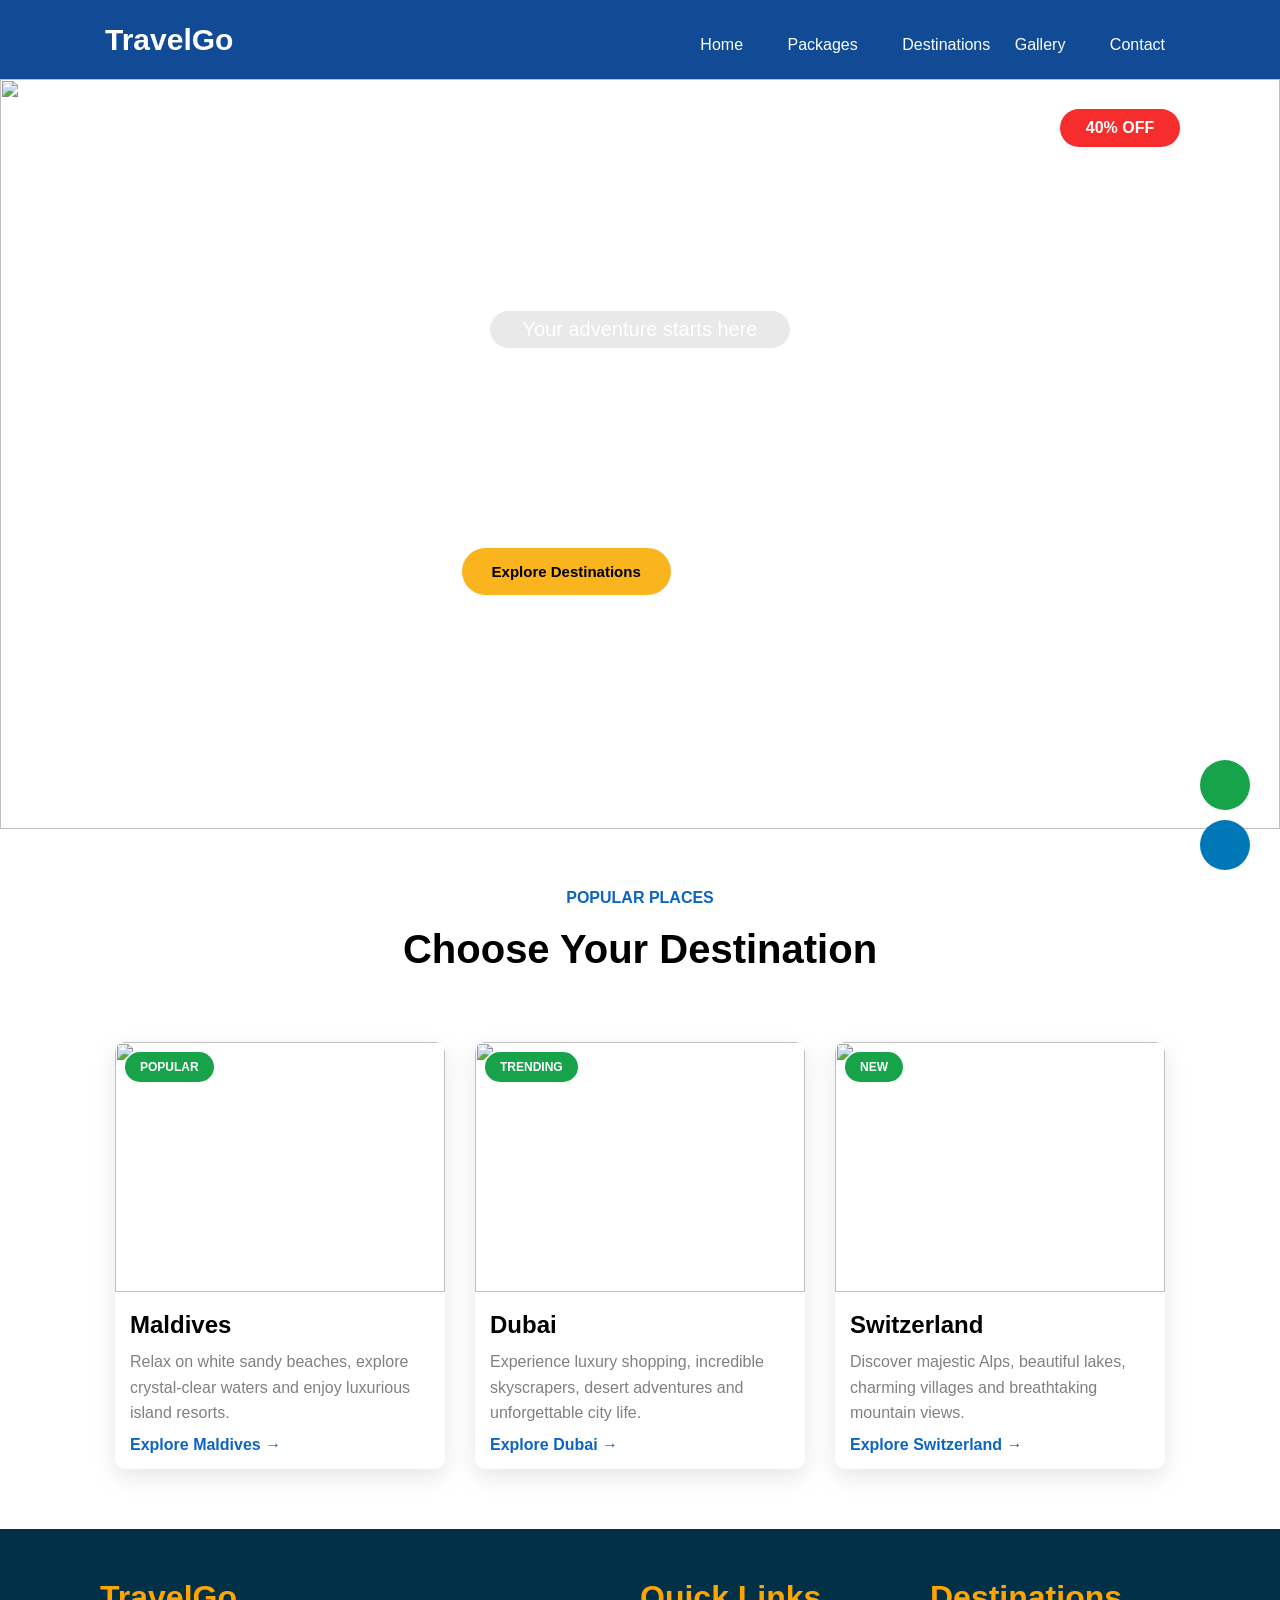
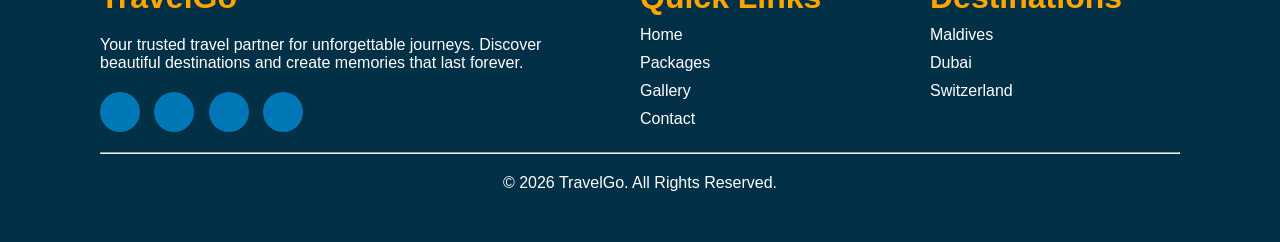
==== HTML/index.html @ c521e89c "first commit" ====
<!doctype html>
<html lang="en">
  <head>
    <meta charset="UTF-8" />
    <meta name="viewport" content="width=device-width, initial-scale=1.0" />
    <title>TravelGo | Explore The World</title>
    <script
      src="https://kit.fontawesome.com/423690261a.js"
      crossorigin="anonymous"
    ></script>
    <link rel="stylesheet" href="../CSS/index.css" />
  </head>
  <body>
    <header>
      <div class="nav">
        <div class="logo">
          <i class="fa-solid fa-plane"></i>
          <p>TravelGo</p>
        </div>
        <div class="links">
          <a href="index.html">Home</a>
          <a href="Packages.html">Packages</a>

          <div class="dropdown">
            Destinations <i class="fa-solid fa-chevron-down"></i>
            <div class="dropdown-content">
              <a href="maldives.html"
                ><i class="fa-solid fa-umbrella-beach"></i>Maldives</a
              >
              <a href="dubai.html"><i class="fa-solid fa-city"></i>Dubai</a>
              <a href="switzerland.html"
                ><i class="fa-solid fa-mountain-sun"></i>Switzerland</a
              >
            </div>
          </div>

          <a href="gallery.html">Gallery</a>
          <a href="contact.html">Contact</a>
        </div>
      </div>
    </header>
    <main>
      <div class="section1">
        <img
          src="https://ethnasia.com/cdn/shop/articles/sean-o-KMn4VEeEPR8-unsplash_edited.jpg?v=1621585619"
          alt=""
        />
        <p class="tag"><i class="fa-solid fa-tag"></i>40% OFF</p>
        <div class="content">
          <p class="sta">
            <i class="fa-solid fa-location-dot"></i>Your adventure starts here
          </p>
          <h1>Explore The World</h1>
          <p>
            Discover breathtaking destinations, unforgettable experiences and
            adventures that you'll remember forever.
          </p>
          <a href="#destination"><button>Explore Destinations</button></a>
          <a href="contact.html"><button class="btn2">Contact Us</button></a>
        </div>
      </div>
      <div class="section2" id="destination">
        <h4>POPULAR PLACES</h4>
        <h1>Choose Your Destination</h1>
        <div class="cards">
          <div class="card">
            <div class="img">
              <img
                src="https://encrypted-tbn0.gstatic.com/images?q=tbn:ANd9GcQawxaiNwJsTyJ8S8wZAcBOlpnUA8I8DMhIw2ytRgPPbg&s=10"
                alt=""
              />
              <div class="tag">POPULAR</div>
            </div>
            <div class="detaile">
              <h2>Maldives</h2>
              <p>
                Relax on white sandy beaches, explore crystal-clear waters and
                enjoy luxurious island resorts.
              </p>
              <a href="maldives.html">Explore Maldives →</a>
            </div>
          </div>
          <div class="card">
            <div class="img">
              <img
                src="https://encrypted-tbn0.gstatic.com/images?q=tbn:ANd9GcR11ljAyC319SfkmAGtGyfz8WSHQgs0YT3UKbNeUBx37Q&s=10"
                alt=""
              />
              <div class="tag">TRENDING</div>
            </div>
            <div class="detaile">
              <h2>Dubai</h2>
              <p>
                Experience luxury shopping, incredible skyscrapers, desert
                adventures and unforgettable city life.
              </p>
              <a href="dubai.html">Explore Dubai →</a>
            </div>
          </div>
          <div class="card">
            <div class="img">
              <img
                src="https://encrypted-tbn0.gstatic.com/images?q=tbn:ANd9GcQe5l6E9OCKkaV4LBXjf8zB3ey-iKDHnmA61eQvldxV5VEERKSGgOpm2cs&s=10"
                alt=""
              />
              <div class="tag">NEW</div>
            </div>
            <div class="detaile">
              <h2>Switzerland</h2>
              <p>
                Discover majestic Alps, beautiful lakes, charming villages and
                breathtaking mountain views.
              </p>
              <a href="switzerland.html">Explore Switzerland →</a>
            </div>
          </div>
        </div>
      </div>
    </main>
    <footer>
      <div class="footer">
        <div class="infos">
          <h1><i class="fa-solid fa-plane"></i>TravelGo</h1>
          <p>
            Your trusted travel partner for unforgettable journeys. Discover
            beautiful destinations and create memories that last forever.
          </p>
          <a href="https://www.facebook.com/"
            ><i class="fa-brands fa-facebook"></i
          ></a>
          <a href="https://www.instagram.com/"
            ><i class="fa-brands fa-instagram"></i
          ></a>
          <a href="https://www.x.com/"><i class="fa-brands fa-twitter"></i></a>
          <a href="https://www.youtube.com/"
            ><i class="fa-brands fa-youtube"></i
          ></a>
        </div>
        <div class="links">
          <h1>Quick Links</h1>
          <a href="index.html">Home</a>
          <a href="Packages.html">Packages</a>
          <a href="gallery.html">Gallery</a>
          <a href="contact.html">Contact</a>
        </div>
        <div class="links">
          <h1>Destinations</h1>
          <a href="maldives.html">Maldives</a>
          <a href="dubai.html">Dubai</a>
          <a href="switzerland.html">Switzerland</a>
        </div>
      </div>
      <hr />
      <p>© 2026 TravelGo. All Rights Reserved.</p>
    </footer>
    <a href="https://wa.me/919876543210" class="whatsapp"
      ><i class="fa-brands fa-whatsapp"></i
    ></a>
    <a href="tel:+919876543210" class="phone"
      ><i class="fa-solid fa-phone"></i
    ></a>
  </body>
</html>
---- CSS/index.css ----
* {
  margin: 0;
  padding: 0;
  box-sizing: border-box;
  font-family: Arial, Helvetica, sans-serif;
}
header {
  background-color: rgba(8, 67, 145, 0.96);
  padding: 15px;
  position: sticky;
  top: 0;
  z-index: 10000;
  .nav {
    display: flex;
    justify-content: space-between;
    align-items: center;
    padding: 0px 70px;
    color: rgb(255, 204, 0);

    .logo {
      font-size: 30px;
      display: flex;
      font-weight: bold;
      p {
        color: white;
        padding-left: 20px;
      }
    }
    .links {
      a {
        text-decoration: none;
        color: white;
        margin-right: 20px;
        padding: 10px;
        border-radius: 8px;
      }
      a:hover {
        background-color: white;
        color: rgba(8, 67, 145, 0.96);
      }
      .dropdown-content {
        display: none;
        background-color: white;
        border-radius: 8px;

        a {
          display: block;
          color: black;
          padding: 10px;
        }
        a:hover {
          background-color: rgb(230, 242, 246);
          color: #0a5a86;
          width: 100%;
        }
      }
      .dropdown {
        display: inline-block;
        position: relative;
        margin-top: 11px;
        padding: 10px;
        border-radius: 8px;
        cursor: pointer;
        color: white;
      }
      .dropdown:hover {
        background-color: white;
        color: rgba(8, 67, 145, 0.96);
      }

      .dropdown:hover .dropdown-content {
        display: block;
        position: absolute;
        cursor: pointer;
        width: 200px;
        margin-top: 10px;
      }
    }
  }
}
main {
  .section1 {
    position: relative;

    display: flex;
    justify-content: center;
    align-items: center;
    img {
      width: 100%;
      height: 750px;
      object-fit: cover;
    }

    .tag {
      background-color: rgb(247, 45, 45);
      color: white;
      width: 120px;
      font-weight: bold;
      text-align: center;
      padding: 10px;
      border-radius: 40px;
      position: absolute;
      top: 30px;
      right: 100px;
      z-index: 9999;
    }
    .content {
      position: absolute;
      width: 750px;
      color: white;
      text-align: center;
      

      p {
        font-size: 20px;
      }
      .sta {
        background-color: rgb(211, 211, 211, 0.5);
        width: 300px;
        padding: 7px;
        border-radius: 40px;
        margin-left: 30%;
      }
      h1 {
        font-size: 80px;
        padding: 20px 0px;
      }
      a {
        button {
          background-color: rgb(250, 180, 29);
          border: none;
          font-size: 15px;
          font-weight: bold;
          padding: 15px 30px;
          border-radius: 30px;
          margin-top: 20px;
          cursor: pointer;
        }
        button:hover {
          background-color: rgb(171, 145, 91);
        }
        .btn2 {
          background-color: transparent;
          border: 2px solid white;
          color: white;
        }
        .btn2:hover {
          background-color: white;
          color: black;
        }
      }
    }
  }
  .section2 {
    text-align: center;
    padding: 60px;
    h4 {
      color: rgb(12, 100, 195);
    }
    h1 {
      padding: 20px 0px;
      font-size: 40px;
    }
    .cards {
      display: flex;
      justify-content: center;
      gap: 30px;
      margin-top: 50px;
      text-align: start;

      .card {
        width: 330px;
        box-shadow: 0 8px 25px rgba(0, 0, 0, 0.1);
        border-radius: 10px;

        img {
          width: 330px;
          height: 250px;
          border-radius: 10px 10px 0px 0px;
          object-fit: cover;
        }
        .img {
          position: relative;
        }
        .tag {
          position: absolute;
          top: 10px;
          left: 10px;
          background-color: #16a34a;
          color: white;
          font-size: 12px;
          padding: 8px 15px;
          border-radius: 30px;
          font-weight: bold;
        }
        .detaile {
          padding: 15px;

          p {
            padding: 10px 0px;
            color: gray;
            line-height: 1.6;
          }
          a {
            text-decoration: none;
            color: rgb(12, 100, 195);
            font-weight: bold;
          }
        }
      }
    }
  }
}
footer {
  background-color: #023047;
  color: white;
  padding: 50px 100px;
  .footer {
    display: flex;
    justify-content: center;
    gap: 40px;

    .infos {
      width: 600px;
      h1 {
        color: orange;
      }
      p {
        text-align: start;
        padding: 20px 0px;
      }
      a {
        display: inline-flex;
        justify-content: center;
        align-items: center;
        color: white;
        background-color: #0077b6;
        width: 40px;
        height: 40px;
        border-radius: 50%;
        margin-right: 10px;
      }
    }
    .links {
      color: orange;
      width: 300px;
      a {
        display: block;
        color: white;
        text-decoration: none;
        padding-top: 10px;
      }
    }
  }

  hr {
    margin: 20px 0px;
  }
  p {
    text-align: center;
  }
}
.whatsapp {
  display: inline-flex;
  justify-content: center;
  align-items: center;
  font-size: 25px;
  background-color: #16a34a;
  color: white;
  width: 50px;
  height: 50px;
  border-radius: 50%;
  position: fixed;
  bottom: 90px;
  right: 30px;
}
.phone {
  display: inline-flex;
  justify-content: center;
  align-items: center;
  font-size: 25px;
  background-color: #0077b6;
  color: white;
  width: 50px;
  height: 50px;
  border-radius: 50%;
  position: fixed;
  bottom: 30px;
  right: 30px;
}
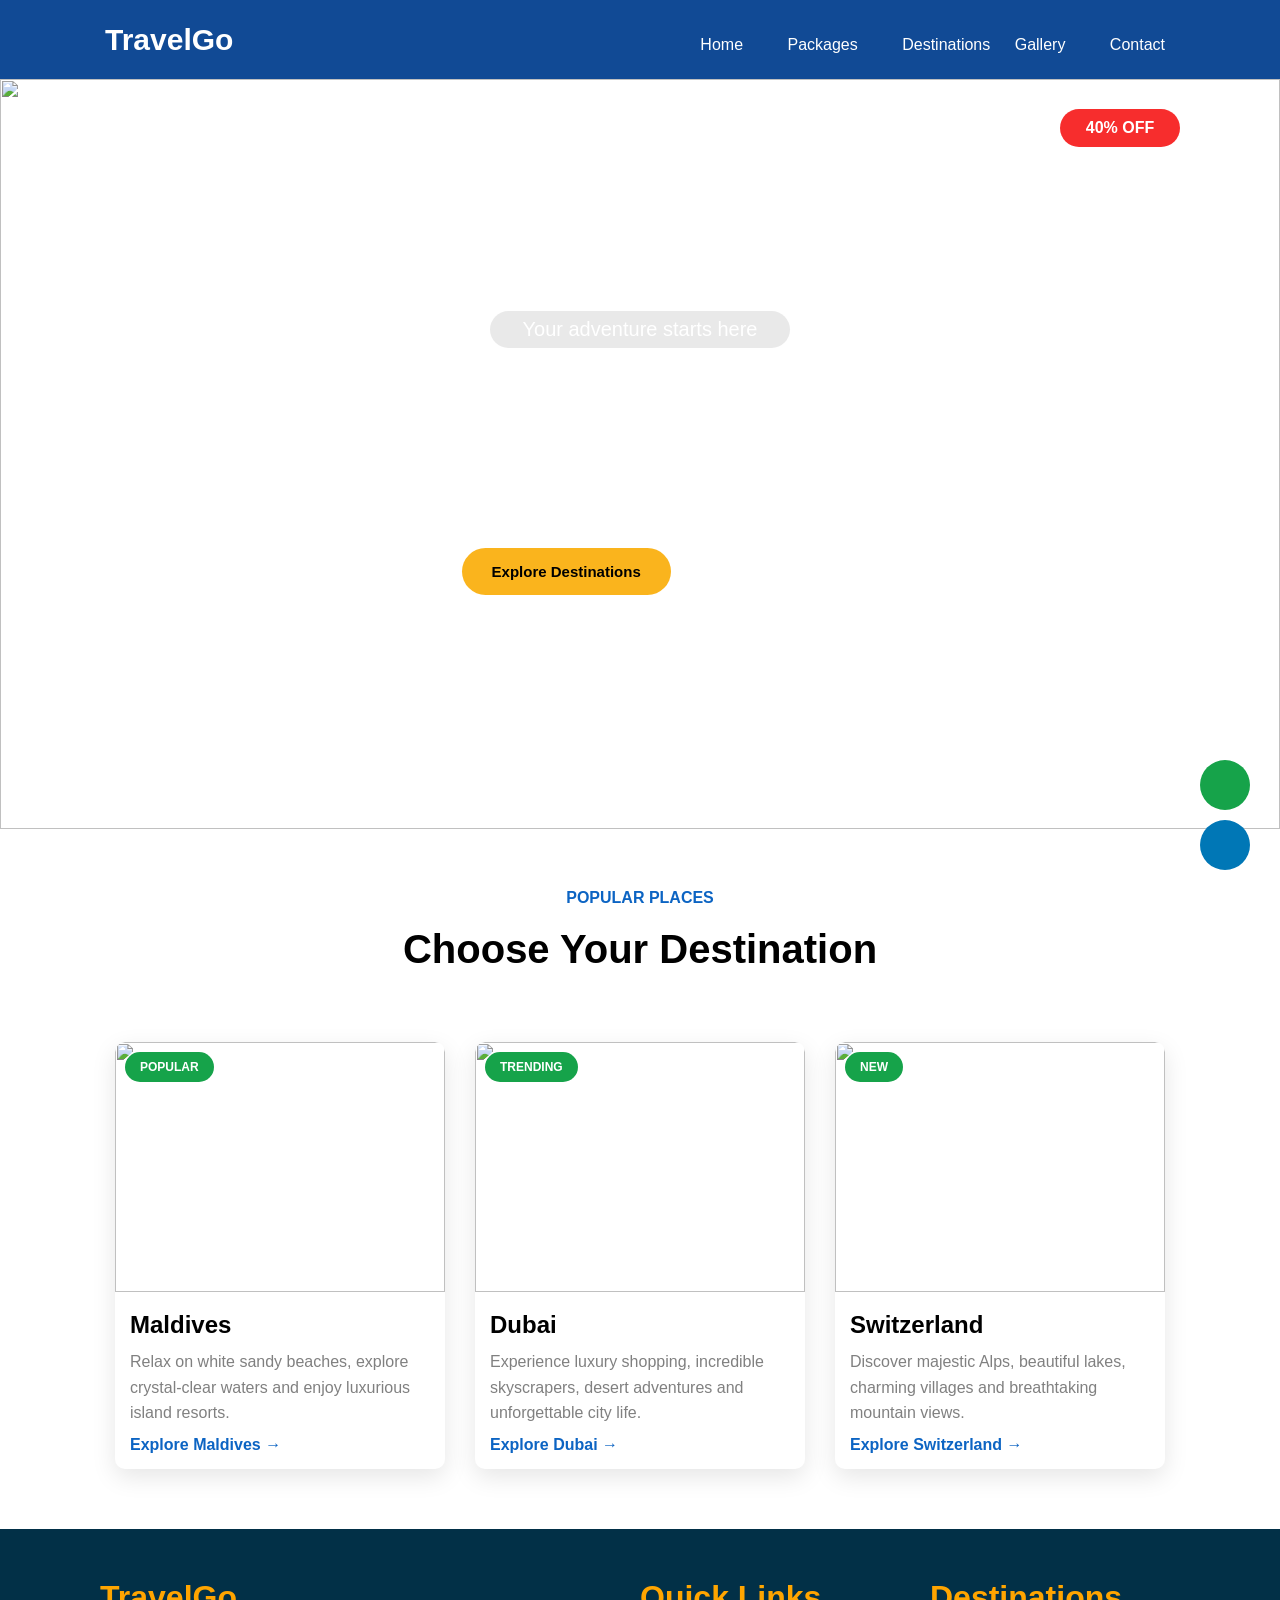
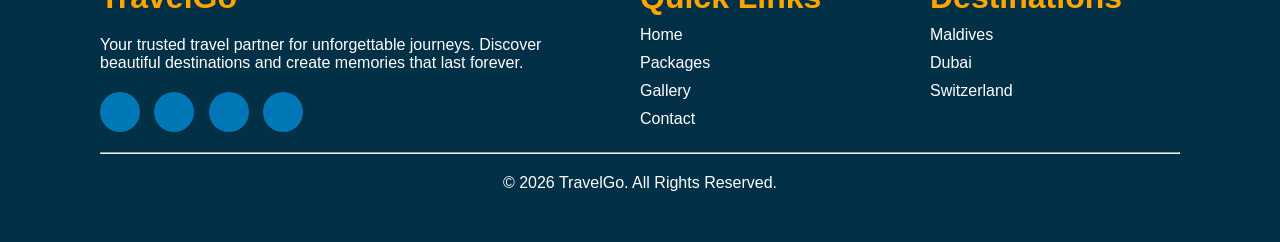
==== commit f72866b9: "2nd commit" ====
--- a/HTML/index.html
+++ b/HTML/index.html
@@ -55,7 +55,7 @@
             Discover breathtaking destinations, unforgettable experiences and
             adventures that you'll remember forever.
           </p>
-          <a href="#destination"><button>Explore Destinations</button></a>
+          <a href="#destination"><button class="btn1">Explore Destinations</button></a>
           <a href="contact.html"><button class="btn2">Contact Us</button></a>
         </div>
       </div>
--- a/CSS/index.css
+++ b/CSS/index.css
@@ -109,7 +109,6 @@
       width: 750px;
       color: white;
       text-align: center;
-      
 
       p {
         font-size: 20px;
@@ -126,7 +125,7 @@
         padding: 20px 0px;
       }
       a {
-        button {
+        .btn1 {
           background-color: rgb(250, 180, 29);
           border: none;
           font-size: 15px;
@@ -136,13 +135,22 @@
           margin-top: 20px;
           cursor: pointer;
         }
-        button:hover {
+        .btn1:hover {
           background-color: rgb(171, 145, 91);
+          transform: translatey(-7px);
+          transition: 0.6s;
         }
         .btn2 {
           background-color: transparent;
           border: 2px solid white;
           color: white;
+          font-size: 15px;
+          font-weight: bold;
+          padding: 15px 30px;
+          border-radius: 30px;
+          margin-top: 20px;
+          cursor: pointer;
+          transition: background-color 0.5s;
         }
         .btn2:hover {
           background-color: white;
@@ -172,15 +180,22 @@
         width: 330px;
         box-shadow: 0 8px 25px rgba(0, 0, 0, 0.1);
         border-radius: 10px;
+        transition: 0.5s;
+        overflow: hidden;
 
         img {
           width: 330px;
           height: 250px;
-          border-radius: 10px 10px 0px 0px;
           object-fit: cover;
+          transition: 0.5s;
+        }
+        img:hover {
+          transform: scale(1.1);
         }
         .img {
           position: relative;
+          overflow: hidden;
+          border-radius: 10px 10px 0px 0px;
         }
         .tag {
           position: absolute;
@@ -208,6 +223,10 @@
           }
         }
       }
+      .card:hover {
+        transform: translateY(-10px);
+        box-shadow: 0 8px 25px rgba(0, 0, 0, 0.3);
+      }
     }
   }
 }
@@ -239,6 +258,12 @@
         height: 40px;
         border-radius: 50%;
         margin-right: 10px;
+        transition: 0.5s;
+      }
+      a:hover {
+        transform: translateY(-5px);
+        background-color: orange;
+        color: black;
       }
     }
     .links {
@@ -249,6 +274,11 @@
         color: white;
         text-decoration: none;
         padding-top: 10px;
+        transition: 0.5s;
+      }
+      a:hover{
+        transform: translateX(5px);
+        color: orange;
       }
     }
   }
@@ -273,6 +303,7 @@
   position: fixed;
   bottom: 90px;
   right: 30px;
+  transition: 0.5s;
 }
 .phone {
   display: inline-flex;
@@ -287,4 +318,10 @@
   position: fixed;
   bottom: 30px;
   right: 30px;
-}
+  transition: 0.5s;
+}
+
+.whatsapp:hover,
+.phone:hover {
+  transform: scale(1.2);
+}
